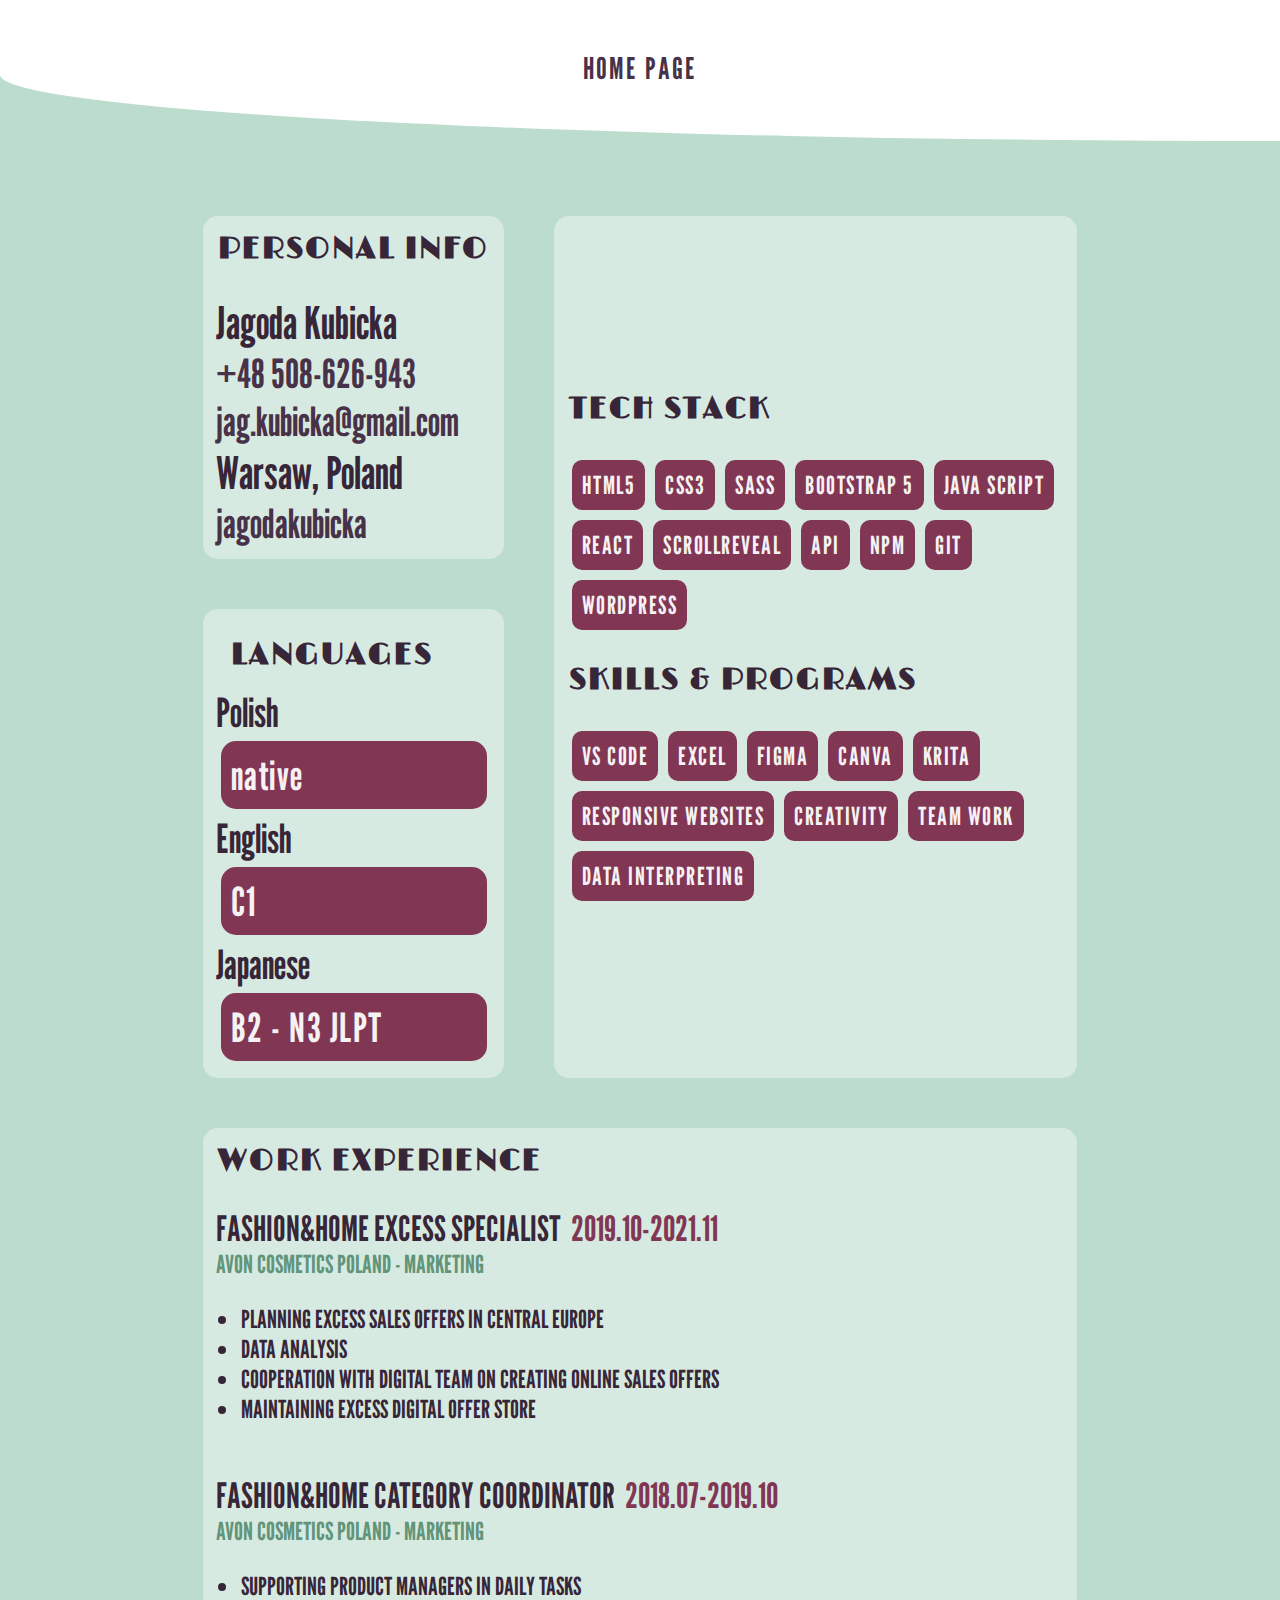
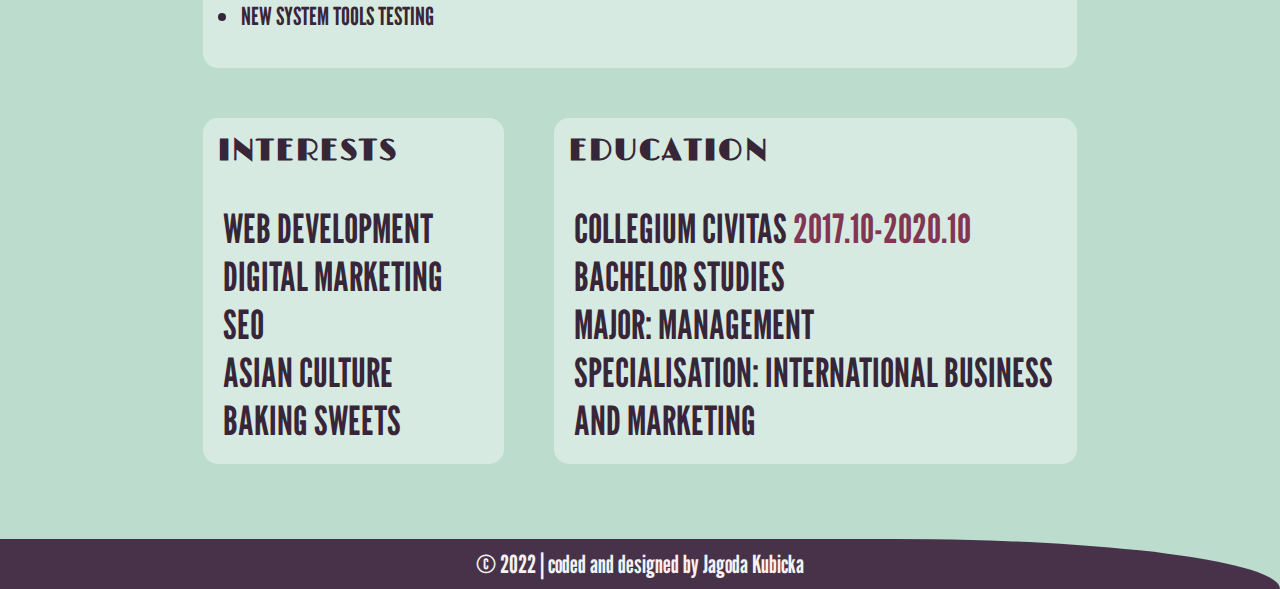
==== resume.html @ 90787c85 "Initial commit" ====
<!DOCTYPE html>
<html lang="en">
  <head>
    <meta charset="UTF-8" />
    <meta http-equiv="X-UA-Compatible" content="IE=edge" />
    <meta name="viewport" content="width=device-width, initial-scale=1.0" />
    <link
      rel="stylesheet"
      href="https://cdnjs.cloudflare.com/ajax/libs/font-awesome/6.0.0-beta3/css/all.min.css"
      integrity="sha512-Fo3rlrZj/k7ujTnHg4CGR2D7kSs0v4LLanw2qksYuRlEzO+tcaEPQogQ0KaoGN26/zrn20ImR1DfuLWnOo7aBA=="
      crossorigin="anonymous"
      referrerpolicy="no-referrer"
    />
    <title>Jagoda Kubicka | Resume</title>
    <link rel="stylesheet" href="/main.css" />
  </head>
  <body style="background-color: rgb(188, 221, 205)">
    <!-- navigation section -->
    <nav>
      <ul class="nav-list-container">
        <li>
          <a href="./index.html">home page</a>
        </li>
      </ul>
    </nav>
    <main class="resume-container">
      <div class="personal-info-container resume-item">
        <p class="resume-item-title">personal info</p>
        <div class="personal-info-data">
          <p><i class="fa-solid fa-user"></i> Jagoda Kubicka</p>
          <a href="tel:+48 508-626-943"
            ><i class="fa-solid fa-phone"></i> +48 508-626-943</a
          >
          <a href="mailto:jag.kubicka@gmail.com"
            ><i class="fa-solid fa-envelope"></i> jag.kubicka@gmail.com</a
          >
          <p><i class="fa-solid fa-location-dot"></i> Warsaw, Poland</p>
          <a href="https://github.com/jagodakubicka" target="_blank"
            ><i class="fa-brands fa-github"></i> jagodakubicka</a
          >
        </div>
      </div>
      <div class="tech-stack-container resume-item">
        <p class="resume-item-title">tech stack</p>
        <div class="tech-stact-items">
          <p class="item-tag">HTML5</p>
          <p class="item-tag">CSS3</p>
          <p class="item-tag">Sass</p>
          <p class="item-tag">Bootstrap 5</p>
          <p class="item-tag">Java Script</p>
          <p class="item-tag">React</p>
          <p class="item-tag">ScrollReveal</p>
          <p class="item-tag">API</p>
          <p class="item-tag">NPM</p>
          <p class="item-tag">Git</p>
          <p class="item-tag">Wordpress</p>
        </div>
        <p class="resume-item-title">skills & programs</p>
        <div class="tech-stact-items">
          <p class="item-tag">VS Code</p>
          <p class="item-tag">Excel</p>
          <p class="item-tag">figma</p>
          <p class="item-tag">canva</p>
          <p class="item-tag">Krita</p>
          <p class="item-tag">Responsive Websites</p>
          <p class="item-tag">creativity</p>
          <p class="item-tag">team work</p>
          <p class="item-tag">data interpreting</p>
        </div>
      </div>
      <div class="languages-container resume-item">
        <p class="resume-item-title">languages</p>
        <div class="language-level">
          <p>Polish</p>
          <p class="item-tag">native</p>
        </div>
        <div class="language-level">
          <p>English</p>
          <p class="item-tag">C1</p>
        </div>
        <div class="language-level">
          <p>Japanese</p>
          <p class="item-tag">B2 - N3 JLPT</p>
        </div>
      </div>
      <div class="work-experience-container resume-item">
        <p class="resume-item-title">work experience</p>
        <div class="work-experience-item">
          <p class="work-title">
            fashion&home excess specialist<span>2019.10-2021.11</span>
          </p>
          <p class="company-name">avon cosmetics poland - marketing</p>
          <ul>
            <li>Planning excess sales offers in Central Europe</li>
            <li>Data analysis</li>
            <li>
              Cooperation with Digital Team on creating online sales offers
            </li>
            <li>Maintaining excess digital offer store</li>
          </ul>
        </div>
        <div class="work-experience-item">
          <p class="work-title">
            fashion&home category coordinator<span>2018.07-2019.10</span>
          </p>
          <p class="company-name">avon cosmetics poland - marketing</p>
          <ul>
            <li>Supporting Product Managers in daily tasks</li>
            <li>New system Tools testing</li>
          </ul>
        </div>
      </div>
      <div class="interests-container resume-item">
        <p class="resume-item-title">interests</p>
        <div class="interests-items">
          <p>Web development</p>
          <p>digital marketing</p>
          <p>Seo</p>
          <p>Asian culture</p>
          <p>baking sweets</p>
        </div>
      </div>
      <div class="education-container resume-item">
        <p class="resume-item-title">education</p>
        <div class="education-item">
          <p>
            <i class="fa-solid fa-graduation-cap"></i> Collegium Civitas
            <span>2017.10-2020.10</span>
          </p>
          <p>bachelor studies</p>
          <p>major: management</p>
          <p>specialisation: international business and marketing</p>
        </div>
      </div>
    </main>
    <!-- footer -->
    <footer style="background-color: rgb(72, 50, 73)">
      <div class="footer-container">
        <p>© 2022 | coded and designed by Jagoda Kubicka</p>
      </div>
    </footer>
    <script src="/app.js"></script>
  </body>
</html>
---- main.css ----
/* fonts import */
@import url('https://fonts.googleapis.com/css2?family=League+Gothic&display=swap');
/* font-family: 'League Gothic', sans-serif; */
@import url('https://fonts.googleapis.com/css2?family=Limelight&display=swap');
/* font-family: 'Limelight', cursive; */

:root {
  --text-color: rgb(55, 38, 56);
  --hover-elements: rgb(97, 148, 121);
  --hover-text: rgb(129, 55, 83);
  --main-text: rgb(72, 50, 73);
  --background-color: rgb(246, 241, 243);
}

html {
  scroll-behavior: smooth;
}

::selection {
  background: var(--hover-elements);
  color: var(--background-color);
}

* {
  margin: 0;
  padding: 0;
  box-sizing: border-box;
}
body {
  height: 100vh;
  font-family: 'League Gothic', sans-serif;
  font-size: 25px;
  background-color: var(--background-color);
  color: var(--text-color);
}
img {
  max-width: 100%;
}

/* navigation section */
nav {
  display: flex;
  width: 100%;
  background-color: #fff;
  border-radius: 0% 100% 0% 100% / 53% 0% 100% 47%;
  min-height: 100px;
}
.nav-list-container {
  display: flex;
  padding: 2em;
  margin: auto;
}
.nav-list-container > li {
  list-style: none;
  margin: 0 1em;
}

.nav-list-container > li > a {
  color: var(--main-text);
  text-decoration: none;
  text-transform: uppercase;
  letter-spacing: 2px;
  font-size: 30px;
}
.nav-list-container > li > a:hover {
  color: var(--hover-text);
}
.nav-list-container > li > a:after {
  content: '';
  display: block;
  width: auto;
  border-bottom: 5px solid var(--hover-elements);
  transform: scale(0);
  transition: transform 0.5s ease-in-out;
}
.nav-list-container > li > a:hover::after {
  transform: scale(1);
}

.toggle-btn {
  display: none;
  margin: auto;
}

@media (max-width: 880px) {
  .nav-list-container {
    text-align: center;
    display: block;
  }
  .toggle-btn {
    position: absolute;
    right: 20px;
    display: inline;
    cursor: pointer;
    padding: 1em;
  }
  .active {
    display: none;
  }
}
/* end of navigation section */
/* header section */
header {
  position: relative;
  height: 88.5vh;
  width: 100%;
  overflow: hidden;
  display: flex;
  align-items: center;
}
.header-container {
  width: 50%;
  margin: auto;
}
.header-container > h1 {
  font-size: 4em;
  font-family: 'Limelight', cursive;
  color: var(--main-text);
}
.header-links-container {
  display: flex;
}
.header-links-container > li {
  list-style: none;
  margin: 10px;
}
.fa-brands,
.fa-solid {
  color: var(--hover-text);
  font-size: 40px;
}
.fa-brands:hover,
.fa-solid:hover {
  color: var(--hover-elements);
}
.header-text {
  font-size: 1.5em;
  max-width: 90%;
}
@media (max-width: 980px) {
  .header-container {
    width: 100%;
    padding-left: 3em;
  }
}
@media (max-width: 500px) {
  .header-container > h1 {
    font-size: 3em;
  }
  .header-text {
    max-width: 100%;
  }
}
@media (max-width: 400px) {
  .header-container {
    padding-left: 1em;
  }
  .header-container > h1 {
    font-size: 2em;
  }
  .header-text {
    font-size: 1em;
  }
}
/* animation on background */
.sakura-img-container {
  position: absolute;
  width: 100%;
  height: 100%;
  top: 0;
  left: 0;
  pointer-events: none;
}
.sakura-img-container > img {
  position: absolute;
  display: block;
}
.sakura-img-container > img:nth-child(1) {
  left: 20%;
  animation: animate 15s linear infinite;
  animation-delay: -7s;
}
.sakura-img-container > img:nth-child(2) {
  left: 50%;
  animation: animate 20s linear infinite;
  animation-delay: -5s;
}
.sakura-img-container > img:nth-child(3) {
  left: 70%;
  animation: animate 20s linear infinite;
  animation-delay: 0s;
}
.sakura-img-container > img:nth-child(4) {
  left: 0%;
  animation: animate 15s linear infinite;
  animation-delay: -5s;
}
.sakura-img-container > img:nth-child(5) {
  left: 85%;
  animation: animate 18s linear infinite;
  animation-delay: -10s;
}
.sakura-img-container > img:nth-child(6) {
  left: 10%;
  animation: animate 15s linear infinite;
  animation-delay: -10s;
}
.container2 {
  transform: scale(1.5) rotateY(180deg);
  filter: blur(2px);
}
.container3 {
  transform: scale(0.6) rotateY(225deg);
}
@keyframes animate {
  0% {
    opacity: 0;
    top: -10%;
    transform: translateX(20px) rotate(0deg);
  }
  10% {
    opacity: 1;
  }
  20% {
    transform: translateX(-20px) rotate(45deg);
  }
  40% {
    transform: translateX(-20px) rotate(90deg) translateY(-10px);
  }
  60% {
    transform: translateX(20px) rotate(180deg);
  }
  80% {
    opacity: 0;
    transform: translateX(-20px) rotate(180deg);
  }
  95% {
    opacity: 0;
    transform: translateX(-20px) rotate(200deg) translateY(10px);
  }
  100% {
    opacity: 0;
    top: 110%;
    transform: translateX(-20px) rotate(225deg);
  }
}
@media (max-width: 600px) {
  .sakura-img-container {
    display: none;
  }
}
/* end of animation on background */

/* end of header section */
/* about me section */
.page-section-title {
  text-align: center;
  font-size: 4em;
  font-family: 'Limelight', cursive;
  color: var(--main-text);
}
.about-me-container {
  display: grid;
  grid-template-columns: repeat(2, 1fr);
  padding: 2em;
  text-align: center;
  height: auto;
  width: 90%;
  max-width: 1500px;
  margin: auto;
  font-size: 30px;
}
.about-me-img-container {
  max-width: 1000px;
}
.about-me-img-container > img {
  padding: 2em;
  width: 450px;
  border-radius: 65% 35% 62% 38% / 29% 58% 42% 71%;
}
.about-me-text-container {
  margin: auto;
  max-width: 1000px;
}
.about-me-btn {
  border: none;
  background: transparent;
  font-size: 26px;
  cursor: pointer;
  left: 0;
  font-family: 'League Gothic', sans-serif;
  animation: btn-move 1s ease-in-out alternate infinite;
  margin-left: 20px;
}
.about-me-btn:hover {
  color: var(--dark-pink);
}
.rotate-btn {
  transition-duration: 1s;
  transform: rotate(180deg);
}
.about-me-more-info {
  display: none;
}
.display {
  display: block;
  animation: showText 2s ease-in-out;
}
@keyframes showText {
  0% {
    opacity: 0;
  }
  100% {
    opacity: 1;
  }
}
.about-me-img-items {
  display: flex;
  justify-content: center;
  align-items: center;
}
.about-me-img-items > img {
  width: 150px;
  height: 150px;
  padding: 0.5em;
  border-radius: 50%;
}
.headline {
  color: var(--hover-text);
  font-size: 35px;
  padding: 0.5em;
}
.arrow-img {
  width: 50px;
  margin: -20px;
  padding: 0.3em;
}
.green-text {
  color: var(--hover-elements);
}
@keyframes btn-move {
  0% {
    transform: translateY(-5px);
  }
  100% {
    transform: translateY(0px);
  }
}
@media (max-width: 980px) {
  .about-me-container {
    grid-template-columns: repeat(1, 1fr);
  }
}
@media (max-width: 350px) {
  .about-me-img-container > img {
    padding: 0;
  }
}
/* end of about me section */
/* projects section */
.projects-container {
  display: flex;
  flex-direction: column;
  padding-top: 2em;
  max-width: 2000px;
  margin: auto;
}
.project-item-container {
  display: grid;
  grid-template-columns: repeat(2, 1fr);
  width: 80%;
  align-self: center;
  padding: 2em 0;
  margin-bottom: 2em;
}
.project-item-text {
  margin: auto;
  font-size: 30px;
}
.project-item-text-title {
  font-size: 40px;
  letter-spacing: 2px;
  text-decoration: none;
  color: var(--main-text);
}
.project-item-tags {
  display: flex;
}
.item-tag {
  background-color: var(--hover-text);
  margin: 5px;
  padding: 10px;
  color: var(--background-color);
  letter-spacing: 1.5px;
  border-radius: 15px;
}
.project-item-text-desc {
  padding-top: 2em;
}
.project-item-links {
  display: flex;
  justify-content: center;
  padding-top: 2em;
}
.project-item-links > a {
  text-decoration: none;
  color: var(--background-color);
  background-color: var(--hover-elements);

  border-radius: 15px;
  margin: 5px;
  padding: 15px;
  text-transform: uppercase;
  letter-spacing: 2px;
}
.project-item-links > a:hover {
  transform: scale(1.02);
  box-shadow: 3px 10px 20px -6px rgba(66, 68, 90, 1);
}
.project-item-img {
  display: flex;
}
.work-in-progress {
  color: red;
}
.work-in-progess-blur {
  filter: blur(10px);
}
.inactiveLink {
  pointer-events: none;
  cursor: default;
}
@media (max-width: 1350px) {
  .project-item-container {
    grid-template-columns: repeat(1, 1fr);
  }
  .project-item-text {
    order: 1;
  }
  .project-item-img {
    justify-content: center;
    order: 2;
  }
}
@media (max-width: 450px) {
  .page-section-title {
    font-size: 2em;
  }
}
@media (max-width: 350px) {
  .item-tag {
    padding: 5px;
  }
  .project-item-links > a {
    padding: 5px;
  }
}
/* end of projects section */
/* contact section */
.contact-container {
  display: flex;
  flex-direction: column;
  justify-content: center;
  align-items: center;
  padding: 2em;
  position: relative;
}
.contact-item {
  padding: 0.6em;
}
.contact-item > a {
  text-decoration: none;
  margin: 0 1em;
  color: var(--hover-text);
  font-size: 30px;
  letter-spacing: 2px;
}
.contact-item > a:hover {
  color: var(--hover-elements);
}
.page-top-link {
  position: absolute;
  bottom: 5%;
  right: 5%;
  background-color: var(--hover-elements);
  border-radius: 50%;
  padding: 1em 1.2em;

  animation: bounce 5s ease-in-out alternate infinite;
}
.page-top-link > .fa-solid {
  color: var(--background-color);
}
.page-top-link:hover {
  background-color: var(--main-text);
}

@keyframes bounce {
  0%,
  20%,
  50%,
  80%,
  100% {
    transform: translateY(0);
  }
  40% {
    transform: translateY(-30px);
  }
  60% {
    transform: translateY(-15px);
  }
}
@media (max-width: 550px) {
  .page-top-link {
    padding: 0.09em 0.3em;
  }
  .page-top-link > .fa-solid {
    font-size: 20px;
  }
  .contact-container {
    padding: 0;
  }
  .contact-item > a,
  .contact-item > a > .fa-solid {
    font-size: 20px;
  }
}
/* end of contact section */
/* footer */
footer {
  background-color: var(--hover-elements);
  color: var(--background-color);
  text-align: center;
  height: 50px;
  border-radius: 70% 30% 100% 0% / 0% 100% 0% 100%;
}
.footer-container {
  display: flex;
  justify-content: center;
  align-items: center;

  height: 100%;
}
@media (max-width: 450px) {
  footer {
    font-size: 16px;
  }
}
/* end of footer */

/* resume page */
.resume-container {
  height: auto;
  display: grid;
  padding: 2em;
  width: 80%;
  margin: auto;
}

.resume-item {
  margin: 1em;
  border-radius: 15px;
  background-color: rgba(255, 255, 255, 0.4);
}
.resume-item:hover {
  transform: scale(1.02);
  box-shadow: 8px 12px 24px 0px rgb(164, 182, 171);
}
.resume-item-title {
  font-family: 'Limelight', cursive;
  text-transform: uppercase;
  font-size: 30px;
  font-weight: bolder;
  letter-spacing: 2px;
  padding: 0.5em;
}
.personal-info-container {
}
.personal-info-data {
  display: flex;
  flex-direction: column;
  padding: 0.5em;
}
.personal-info-data > p {
  font-size: 45px;
}
.personal-info-data > a {
  text-decoration: none;
  color: var(--main-text);
  font-size: 40px;
}
.personal-info-data > a:hover {
  color: var(--hover-elements);
}
.personal-info-data > i {
}
.tech-stack-container {
  grid-column-start: 2;
  grid-column-end: 4;
  grid-row-start: 1;
  grid-row-end: 3;
  display: flex;
  flex-direction: column;
  justify-content: center;
}
.tech-stact-items {
  display: flex;
  flex-wrap: wrap;
  padding: 0.5em;
}
.tech-stact-items > p {
  text-transform: uppercase;
  border-radius: 10px;
}
.languages-container {
  padding: 0.5em;
}
.language-level > p {
  font-size: 40px;
}
.language-level {
  display: block;
}
.work-experience-container {
  grid-column-start: 1;
  grid-column-end: 4;
  grid-row-start: 3;
  grid-row-end: 3;
}
.work-experience-item {
  padding: 0.5em;
  text-transform: uppercase;
}
.work-experience-item ul {
  padding: 1em;
}

.work-title {
  text-transform: uppercase;
  font-size: 35px;
}
.company-name {
  color: var(--hover-elements);
}
.work-title span {
  color: var(--hover-text);
  margin-left: 10px;
}
.interests-container {
}
.interests-items {
  padding: 0.5em;
  font-size: 40px;
  text-transform: uppercase;
}
.education-container {
  grid-column-start: 2;
  grid-column-end: 4;
}
.education-item {
  padding: 0.5em;
  font-size: 40px;
  text-transform: uppercase;
}
.education-item span {
  color: var(--hover-text);
}
@media (max-width: 1000px) {
  .resume-container {
    grid-template-columns: repeat(1, 1fr);
  }
  .personal-info-container {
    grid-column-start: 1;
    grid-row: 1;
  }
  .tech-stack-container {
    grid-column-start: 1;
    grid-row: 3;
  }
  .work-experience-container {
    grid-column-start: 1;
    grid-row: 4;
  }
  .interests-container {
    grid-column-start: 1;
    grid-row: 6;
  }
  .education-container {
    grid-column-start: 1;
    grid-row: 5;
  }
  .languages-container {
    grid-column-start: 1;
    grid-row: 2;
  }
}
@media (max-width: 450px) {
  .resume-container {
    padding: 0;
  }
  .resume-item-title {
    font-size: 20px;
  }
  .personal-info-data > p,
  .personal-info-data > a,
  .language-level > p,
  .work-title,
  .interests-items,
  .education-item,
  .work-experience-item > ul {
    font-size: 20px;
  }
  .personal-info-data .fa-solid,
  .personal-info-data .fa-brands,
  .education-item .fa-solid {
    font-size: 20px;
  }
}
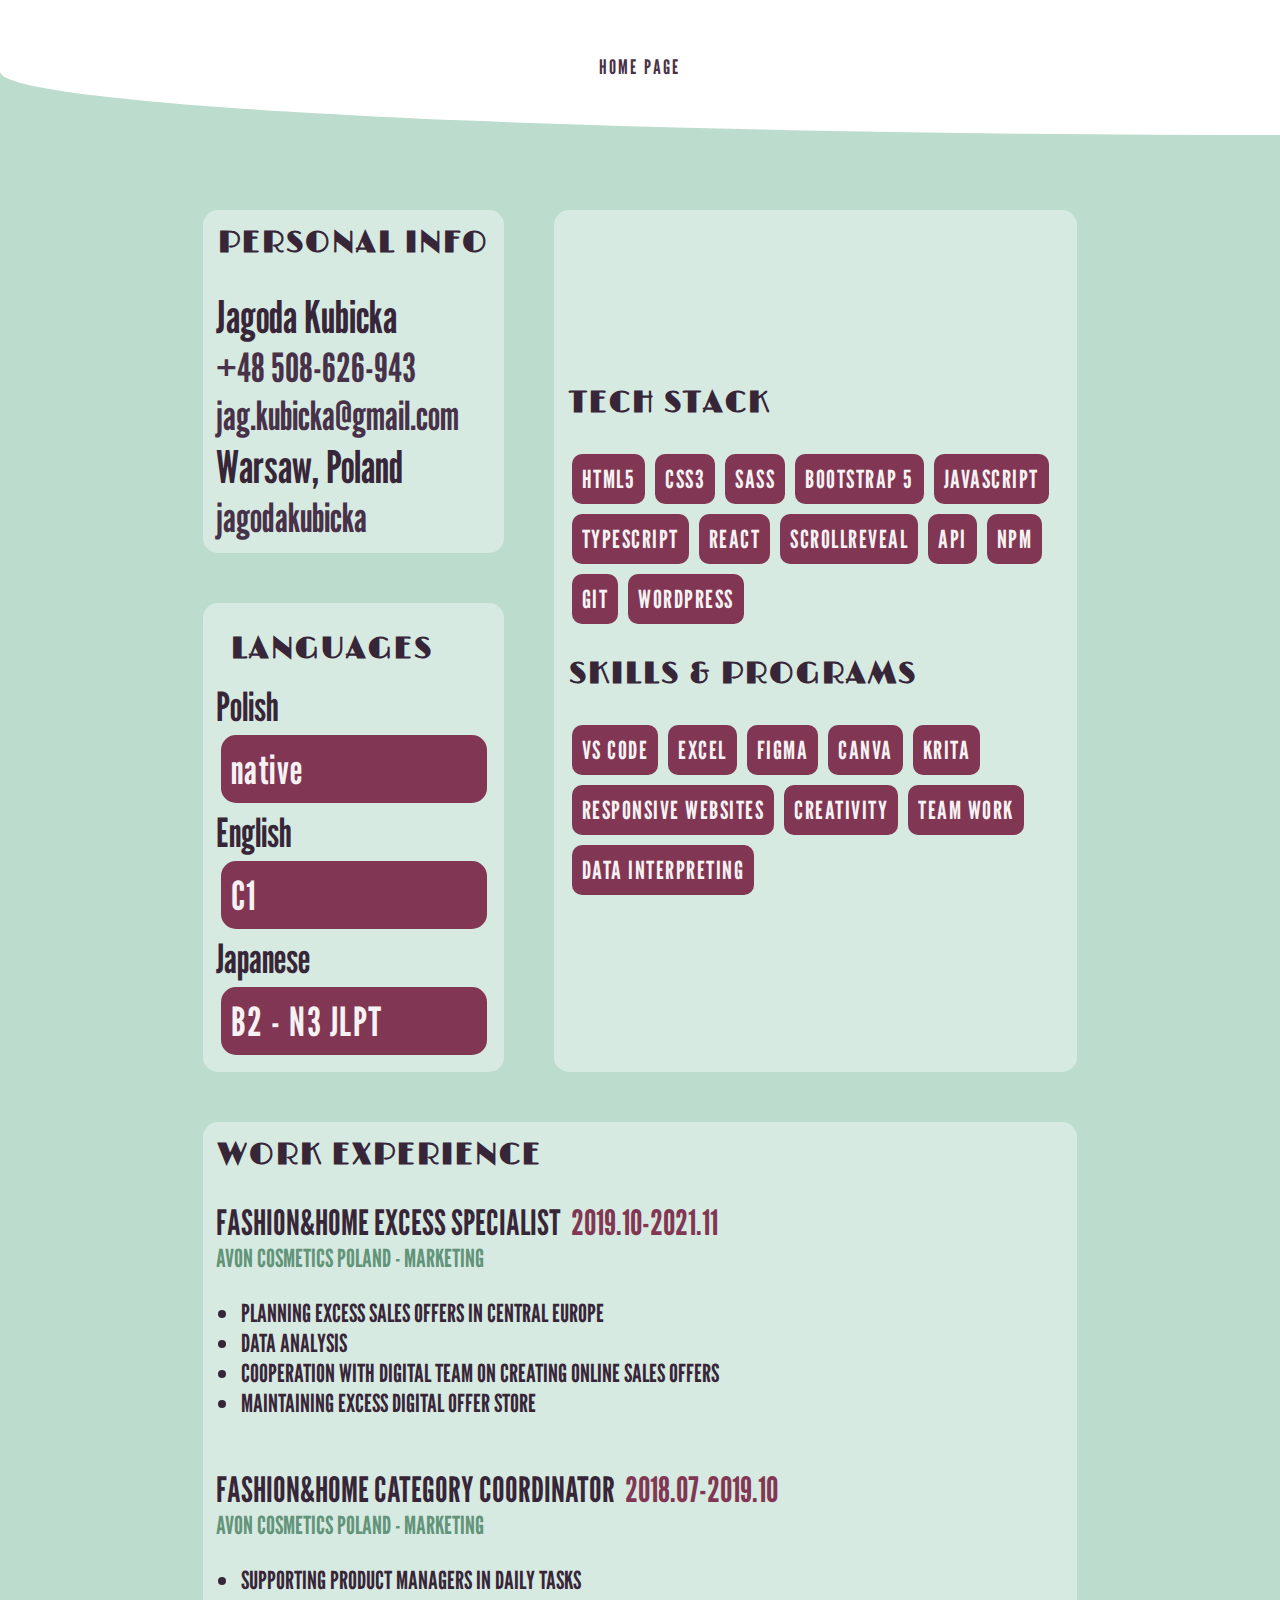
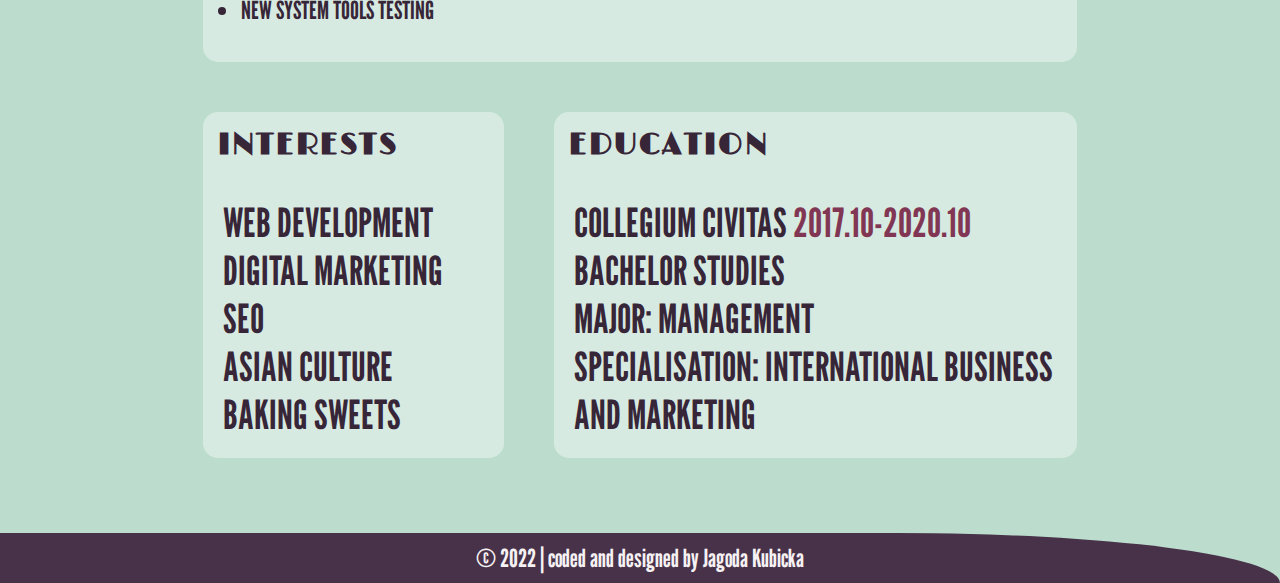
==== commit af1e3244: "changes in html files" ====
--- a/resume.html
+++ b/resume.html
@@ -47,7 +47,8 @@
           <p class="item-tag">CSS3</p>
           <p class="item-tag">Sass</p>
           <p class="item-tag">Bootstrap 5</p>
-          <p class="item-tag">Java Script</p>
+          <p class="item-tag">JavaScript</p>
+          <p class="item-tag">TypeScript</p>
           <p class="item-tag">React</p>
           <p class="item-tag">ScrollReveal</p>
           <p class="item-tag">API</p>
--- a/main.css
+++ b/main.css
@@ -60,7 +60,7 @@
   text-decoration: none;
   text-transform: uppercase;
   letter-spacing: 2px;
-  font-size: 30px;
+  font-size: 20px;
 }
 .nav-list-container > li > a:hover {
   color: var(--hover-text);
@@ -113,7 +113,7 @@
   margin: auto;
 }
 .header-container > h1 {
-  font-size: 4em;
+  font-size: 3em;
   font-family: 'Limelight', cursive;
   color: var(--main-text);
 }
@@ -127,7 +127,7 @@
 .fa-brands,
 .fa-solid {
   color: var(--hover-text);
-  font-size: 40px;
+  font-size: 30px;
 }
 .fa-brands:hover,
 .fa-solid:hover {
@@ -245,7 +245,7 @@
   }
 }
 @media (max-width: 600px) {
-  .sakura-img-container {
+  .sakura-mobile {
     display: none;
   }
 }
@@ -255,7 +255,7 @@
 /* about me section */
 .page-section-title {
   text-align: center;
-  font-size: 4em;
+  font-size: 3em;
   font-family: 'Limelight', cursive;
   color: var(--main-text);
 }
@@ -268,7 +268,7 @@
   width: 90%;
   max-width: 1500px;
   margin: auto;
-  font-size: 30px;
+  font-size: 25px;
 }
 .about-me-img-container {
   max-width: 1000px;
@@ -375,7 +375,7 @@
 }
 .project-item-text {
   margin: auto;
-  font-size: 30px;
+  font-size: 20px;
 }
 .project-item-text-title {
   font-size: 40px;
@@ -574,8 +574,7 @@
   letter-spacing: 2px;
   padding: 0.5em;
 }
-.personal-info-container {
-}
+
 .personal-info-data {
   display: flex;
   flex-direction: column;
@@ -592,8 +591,7 @@
 .personal-info-data > a:hover {
   color: var(--hover-elements);
 }
-.personal-info-data > i {
-}
+
 .tech-stack-container {
   grid-column-start: 2;
   grid-column-end: 4;
@@ -646,8 +644,7 @@
   color: var(--hover-text);
   margin-left: 10px;
 }
-.interests-container {
-}
+
 .interests-items {
   padding: 0.5em;
   font-size: 40px;
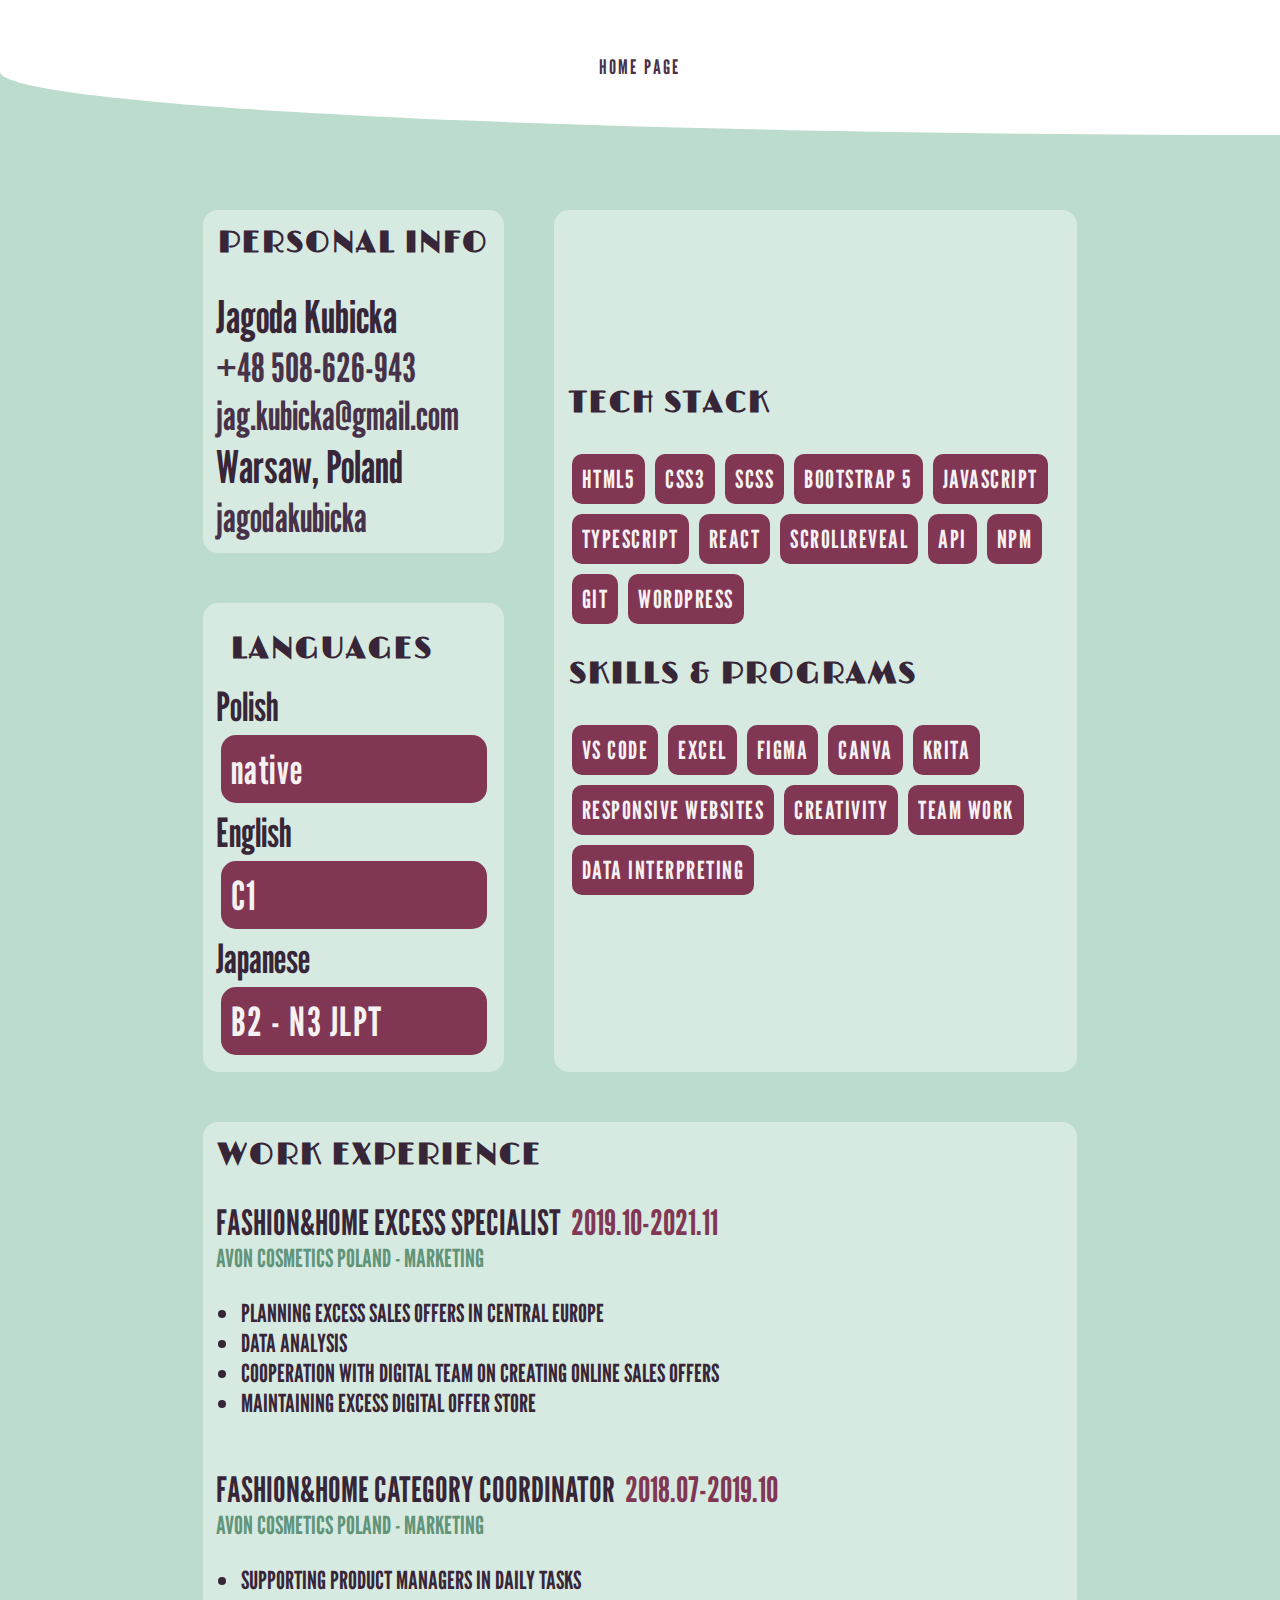
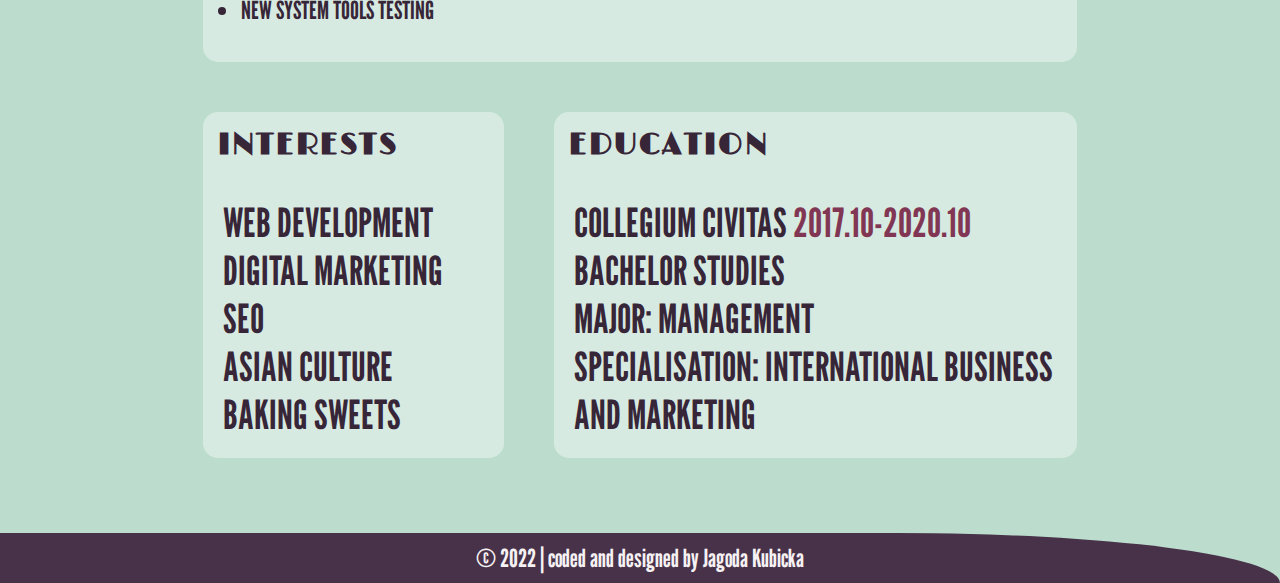
==== commit 4989cbc1: "Update resume.html" ====
--- a/resume.html
+++ b/resume.html
@@ -45,7 +45,7 @@
         <div class="tech-stact-items">
           <p class="item-tag">HTML5</p>
           <p class="item-tag">CSS3</p>
-          <p class="item-tag">Sass</p>
+          <p class="item-tag">SCSS</p>
           <p class="item-tag">Bootstrap 5</p>
           <p class="item-tag">JavaScript</p>
           <p class="item-tag">TypeScript</p>
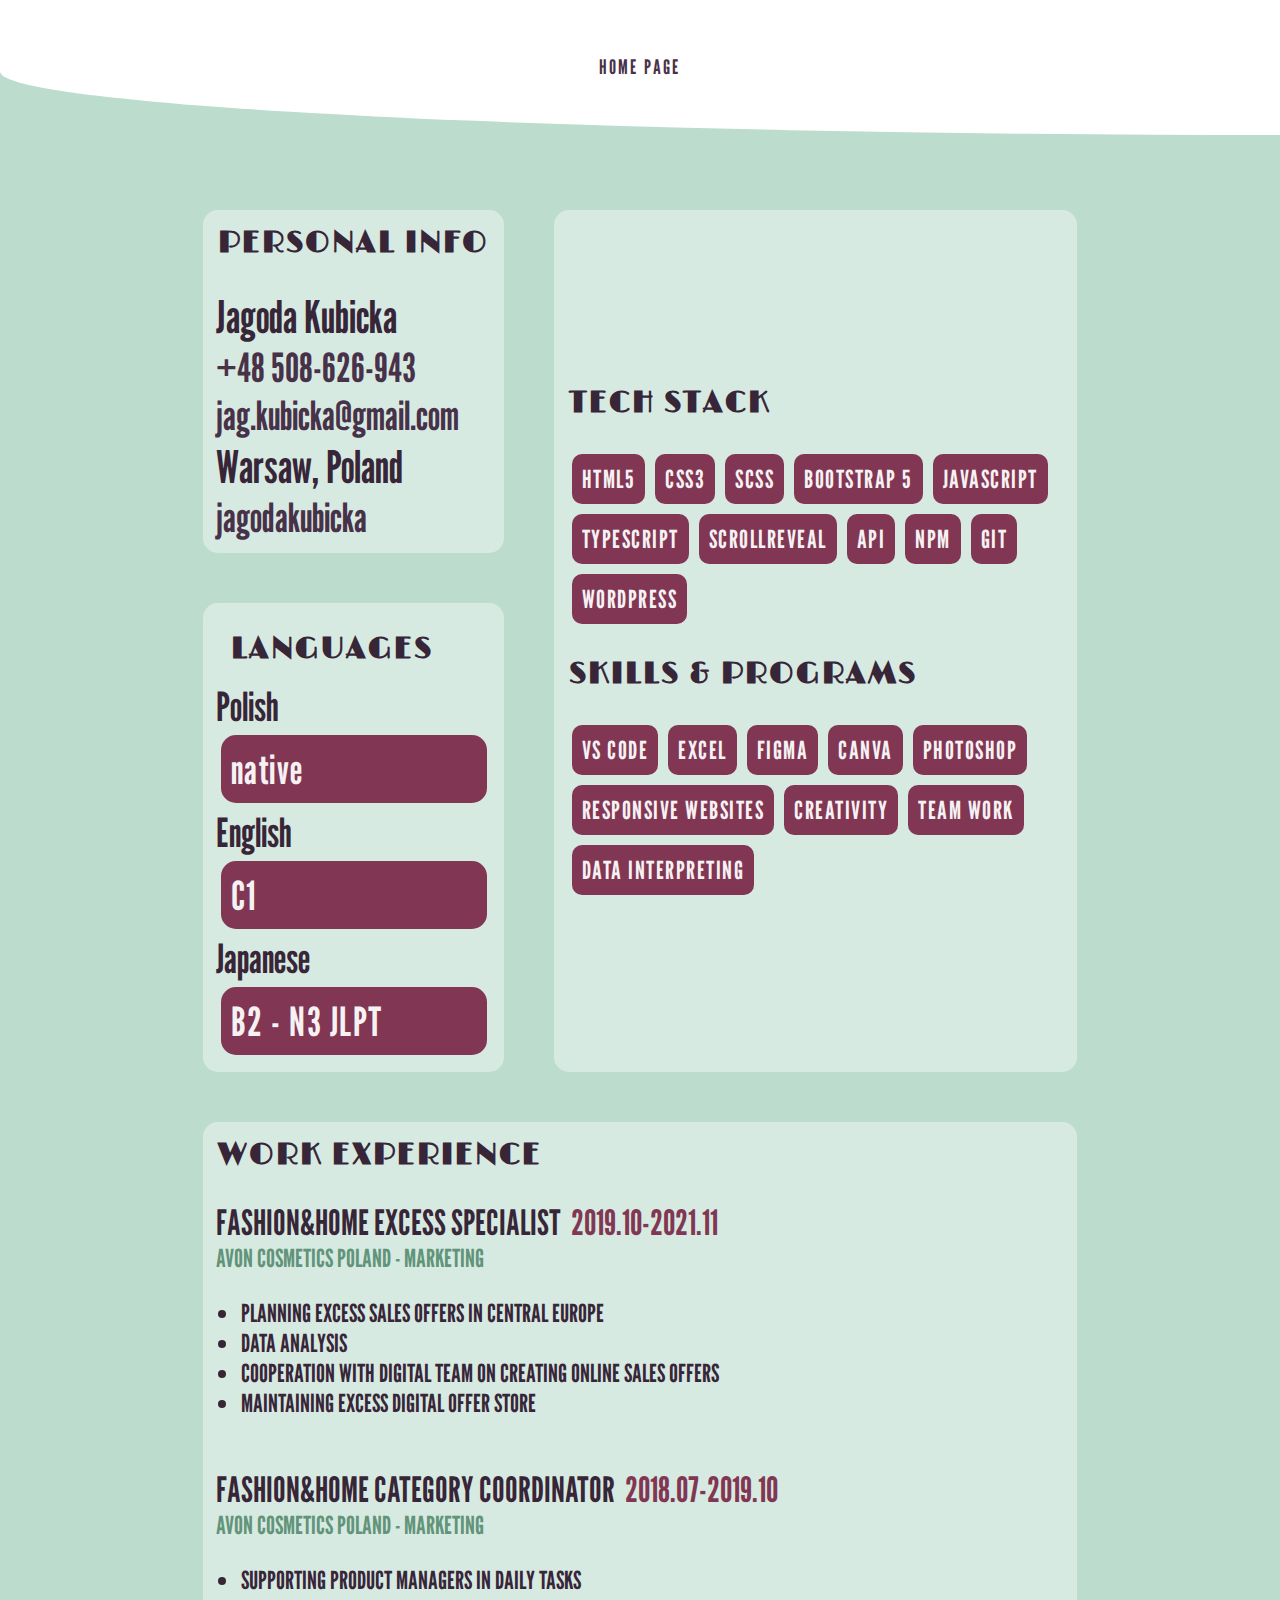
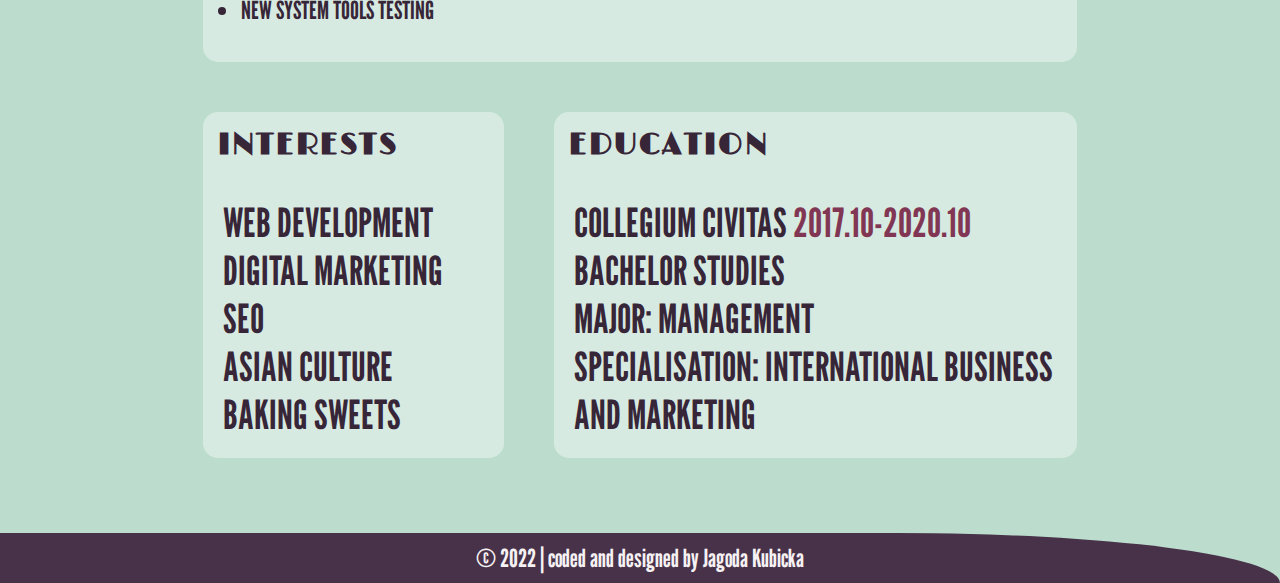
==== commit f148614b: "Update resume.html" ====
--- a/resume.html
+++ b/resume.html
@@ -49,7 +49,6 @@
           <p class="item-tag">Bootstrap 5</p>
           <p class="item-tag">JavaScript</p>
           <p class="item-tag">TypeScript</p>
-          <p class="item-tag">React</p>
           <p class="item-tag">ScrollReveal</p>
           <p class="item-tag">API</p>
           <p class="item-tag">NPM</p>
@@ -62,7 +61,7 @@
           <p class="item-tag">Excel</p>
           <p class="item-tag">figma</p>
           <p class="item-tag">canva</p>
-          <p class="item-tag">Krita</p>
+          <p class="item-tag">Photoshop</p>
           <p class="item-tag">Responsive Websites</p>
           <p class="item-tag">creativity</p>
           <p class="item-tag">team work</p>
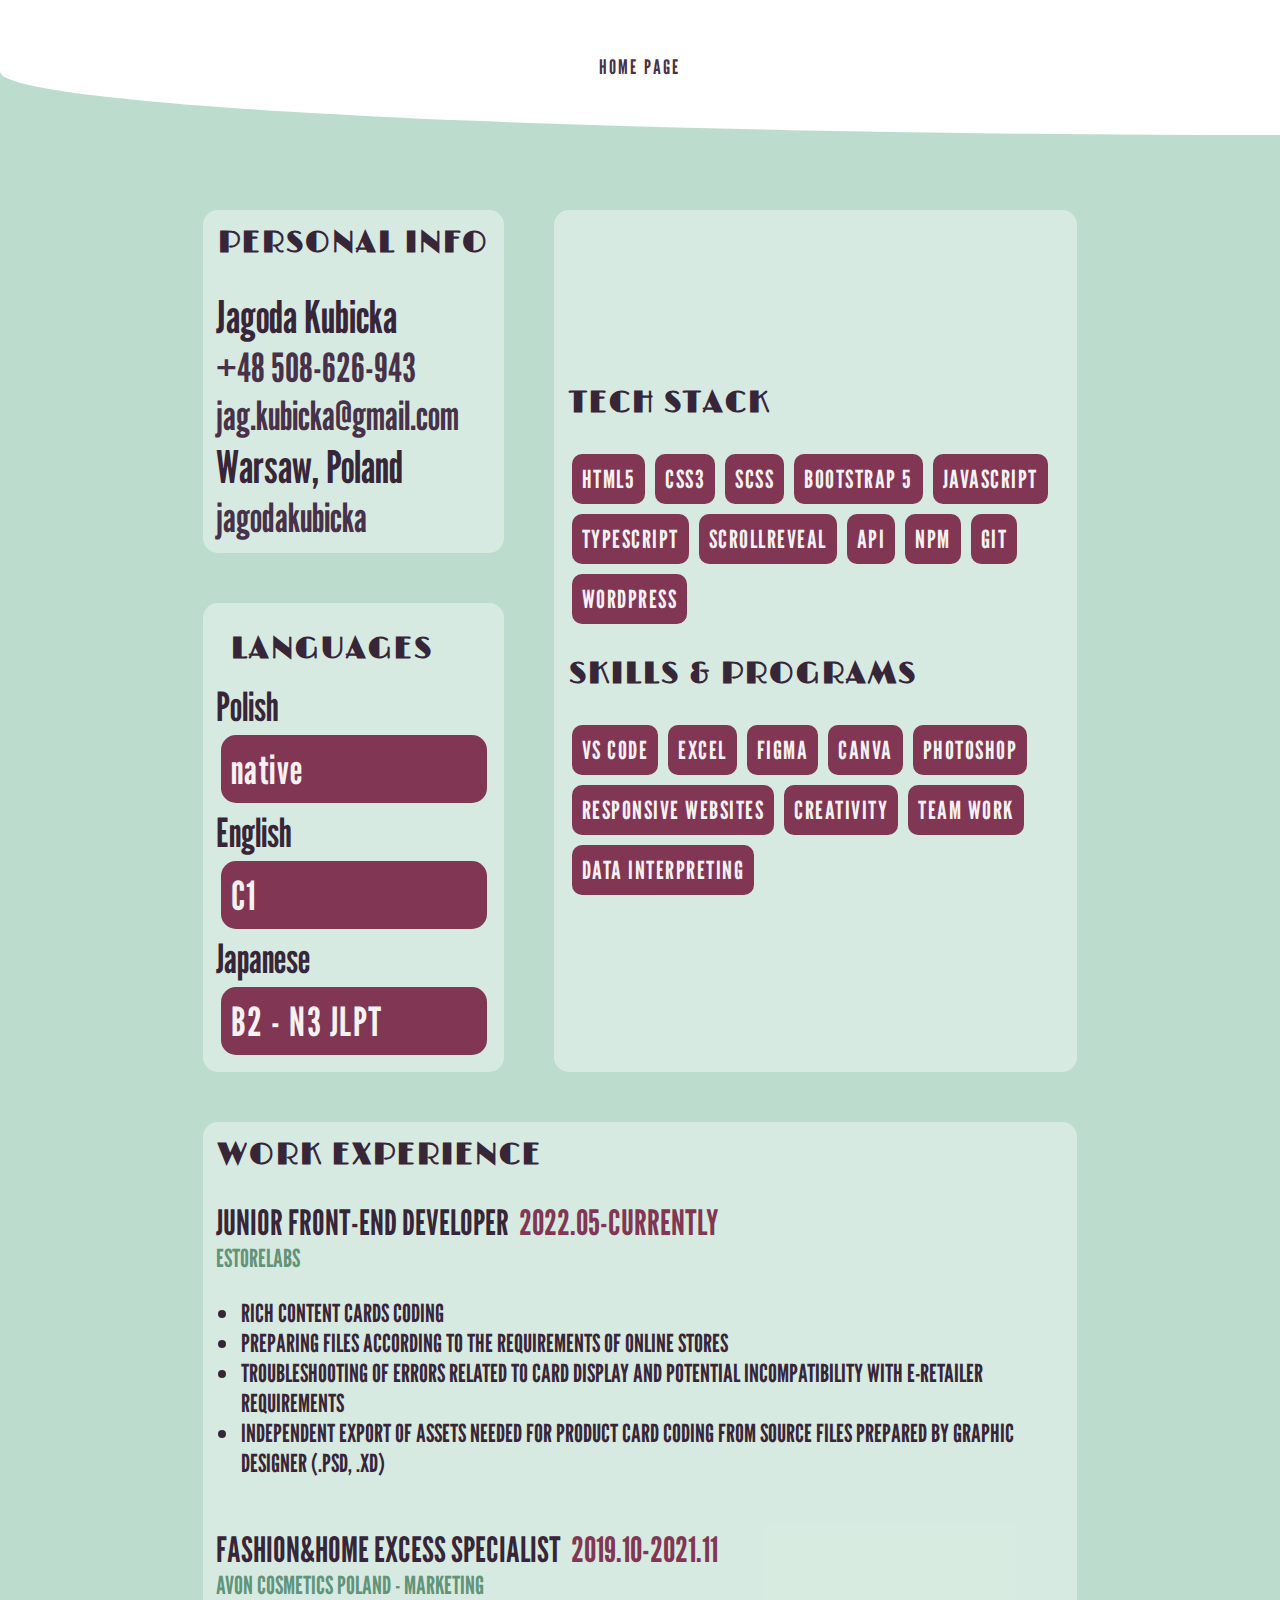
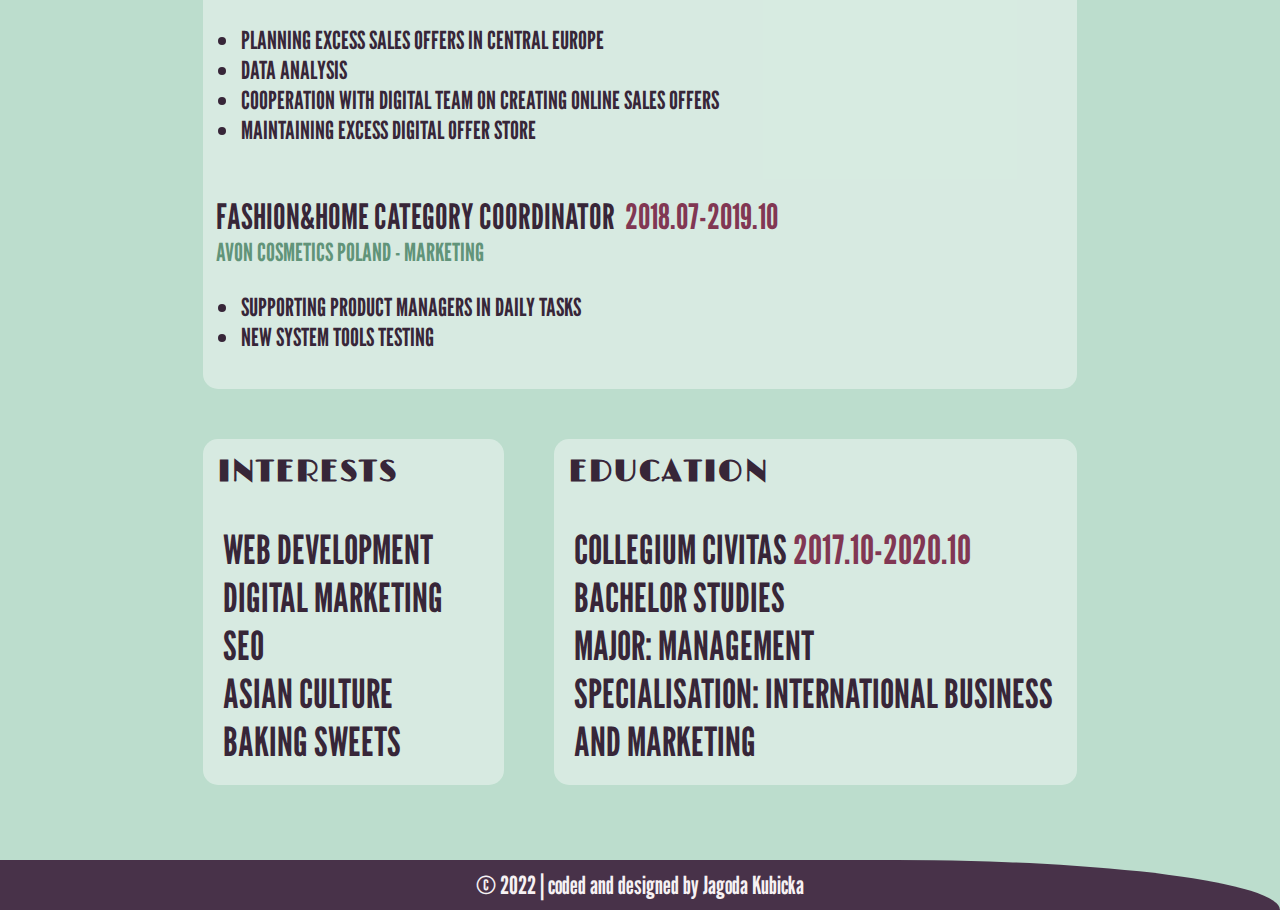
==== commit ad6f8bf3: "resume added profile" ====
--- a/resume.html
+++ b/resume.html
@@ -87,6 +87,26 @@
         <p class="resume-item-title">work experience</p>
         <div class="work-experience-item">
           <p class="work-title">
+            junior front-end developer<span>2022.05-currently</span>
+          </p>
+          <p class="company-name">estorelabs</p>
+          <ul>
+            <li>Rich Content Cards coding</li>
+            <li>
+              Preparing files according to the requirements of online stores
+            </li>
+            <li>
+              Troubleshooting of errors related to card display and potential
+              incompatibility with e-retailer requirements
+            </li>
+            <li>
+              Independent export of assets needed for product card coding from
+              source files prepared by graphic designer (.psd, .xd)
+            </li>
+          </ul>
+        </div>
+        <div class="work-experience-item">
+          <p class="work-title">
             fashion&home excess specialist<span>2019.10-2021.11</span>
           </p>
           <p class="company-name">avon cosmetics poland - marketing</p>
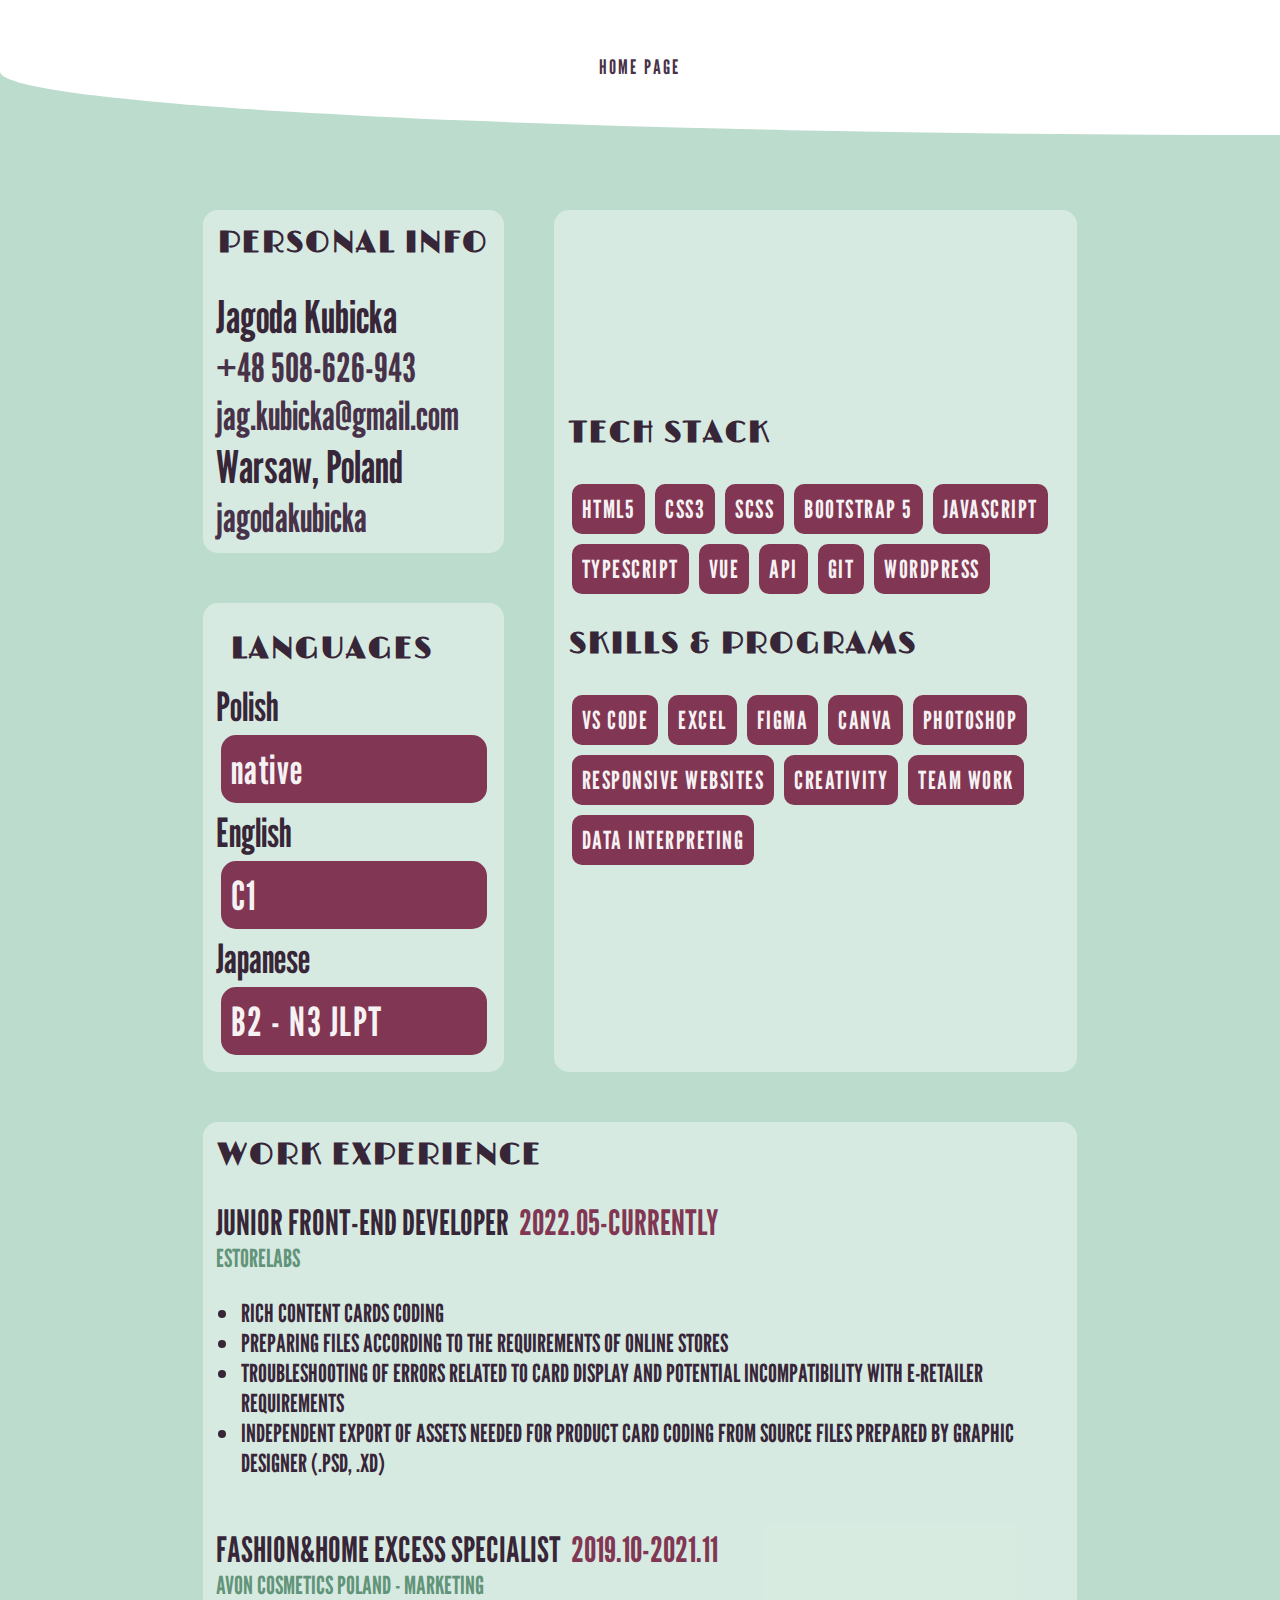
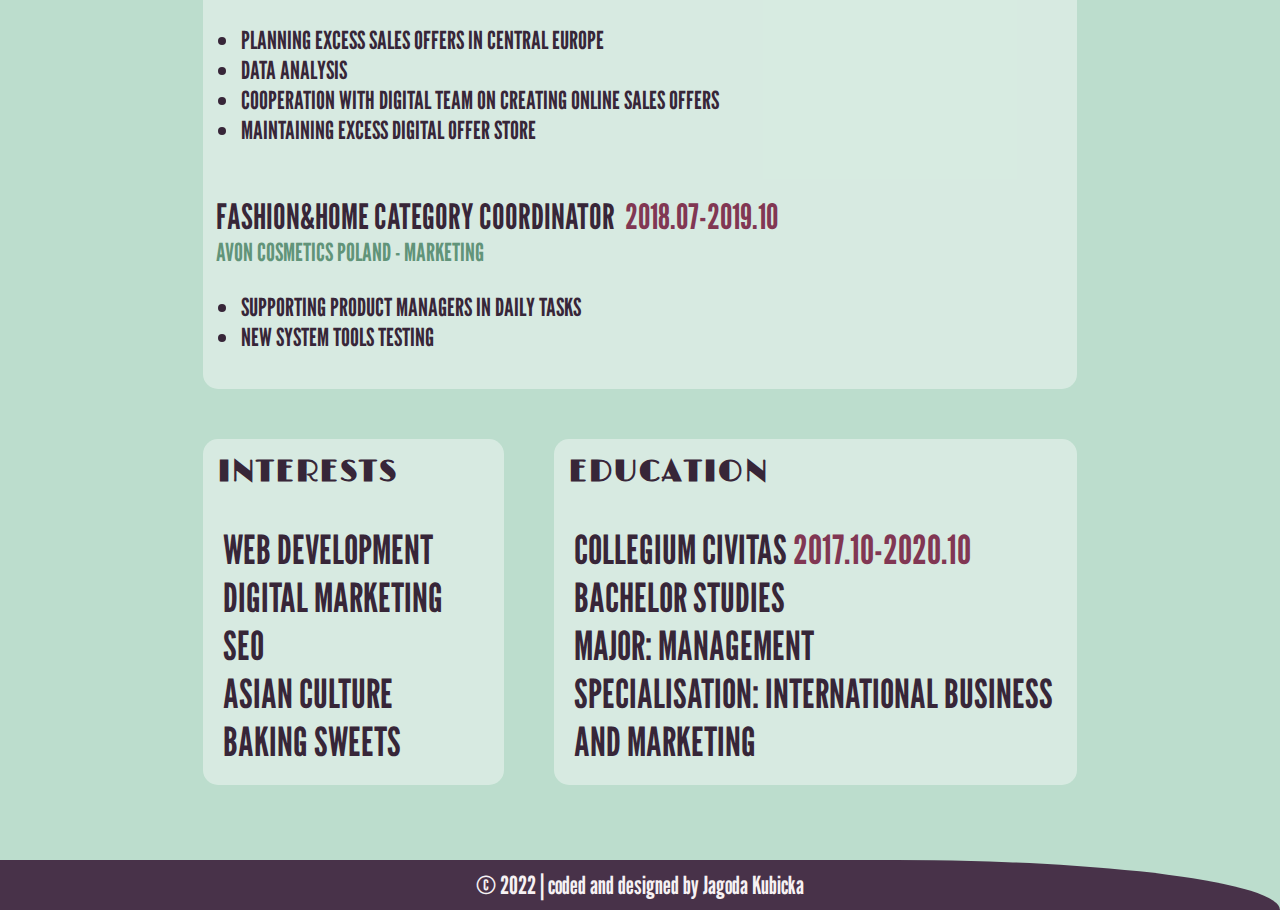
==== commit 7aca481e: "Update resume.html" ====
--- a/resume.html
+++ b/resume.html
@@ -49,9 +49,8 @@
           <p class="item-tag">Bootstrap 5</p>
           <p class="item-tag">JavaScript</p>
           <p class="item-tag">TypeScript</p>
-          <p class="item-tag">ScrollReveal</p>
+          <p class="item-tag">VUE</p>
           <p class="item-tag">API</p>
-          <p class="item-tag">NPM</p>
           <p class="item-tag">Git</p>
           <p class="item-tag">Wordpress</p>
         </div>
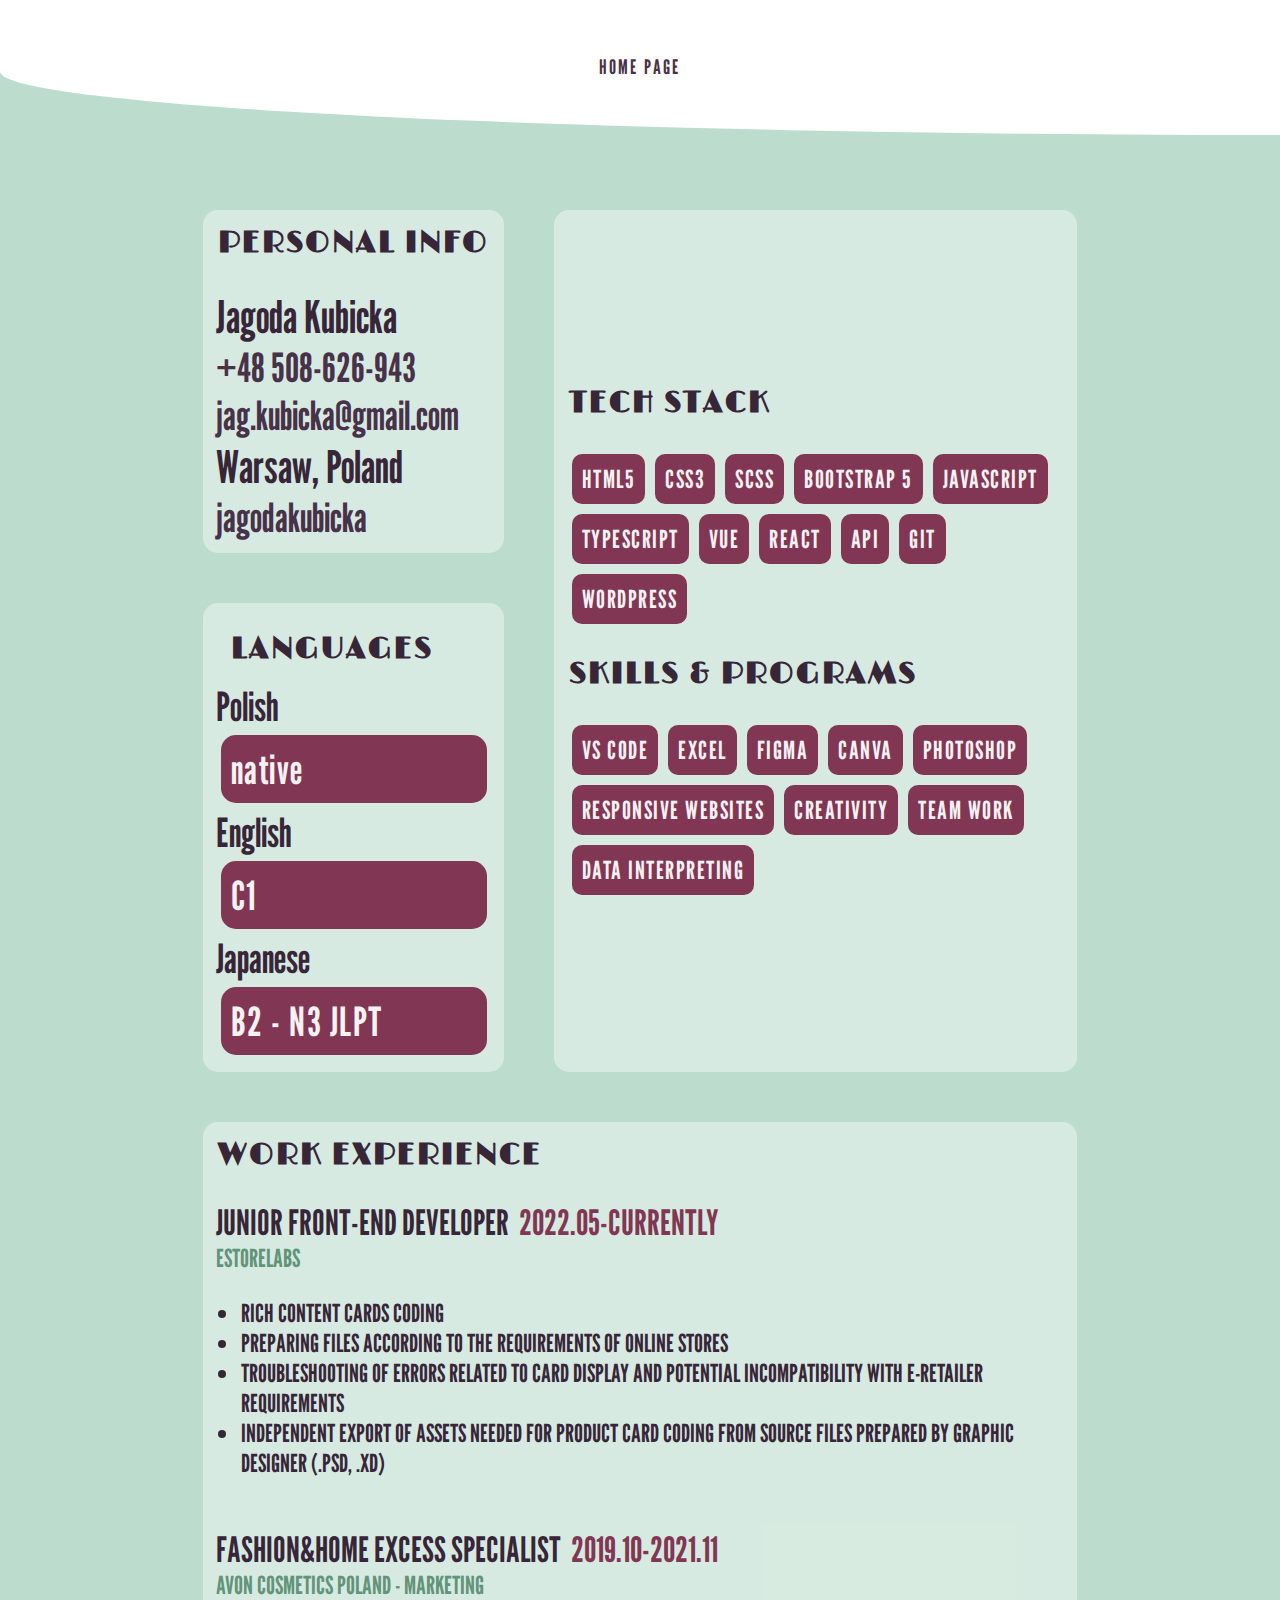
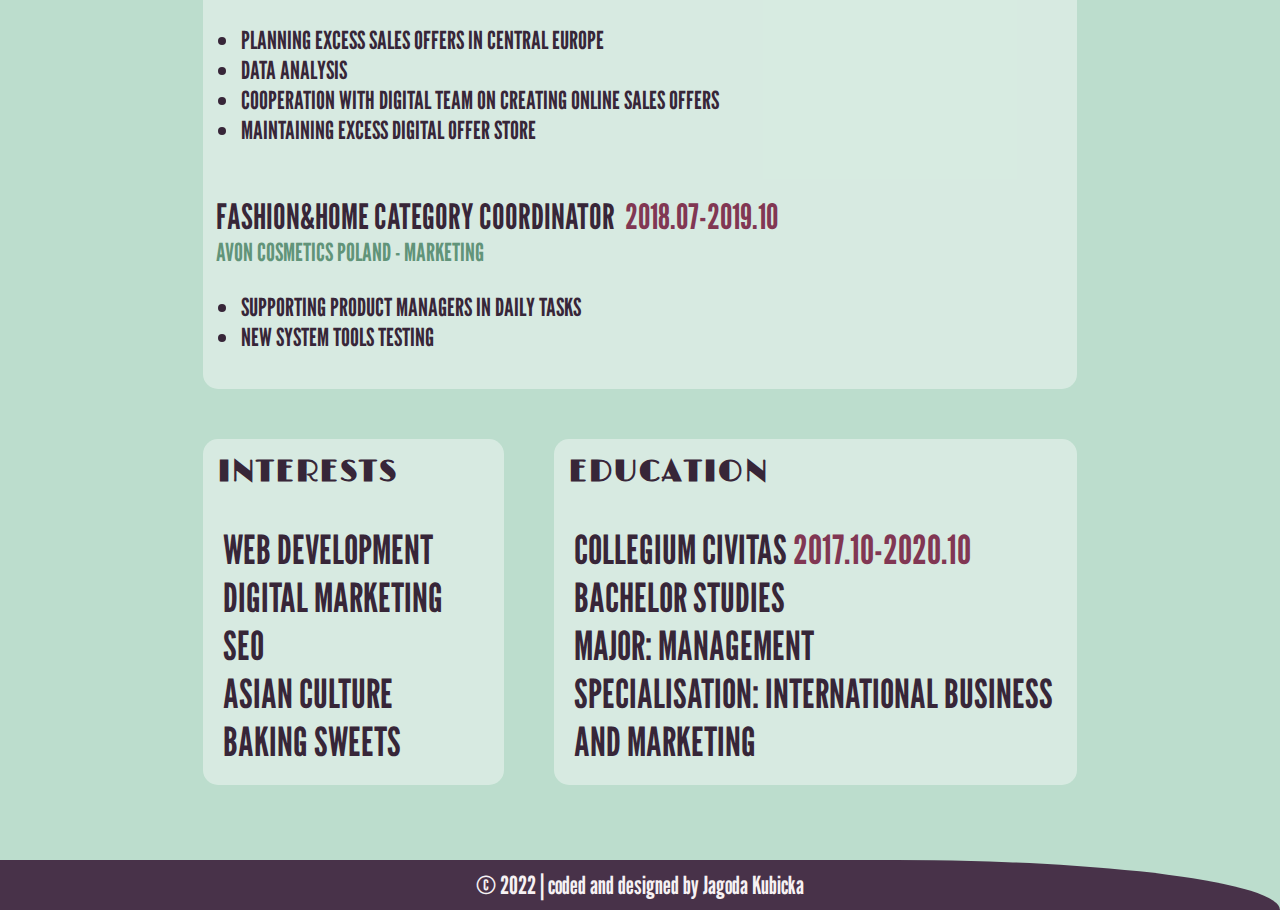
==== commit b4ad648c: "Update resume.html" ====
--- a/resume.html
+++ b/resume.html
@@ -50,6 +50,7 @@
           <p class="item-tag">JavaScript</p>
           <p class="item-tag">TypeScript</p>
           <p class="item-tag">VUE</p>
+          <p class="item-tag">REACT</p>
           <p class="item-tag">API</p>
           <p class="item-tag">Git</p>
           <p class="item-tag">Wordpress</p>
